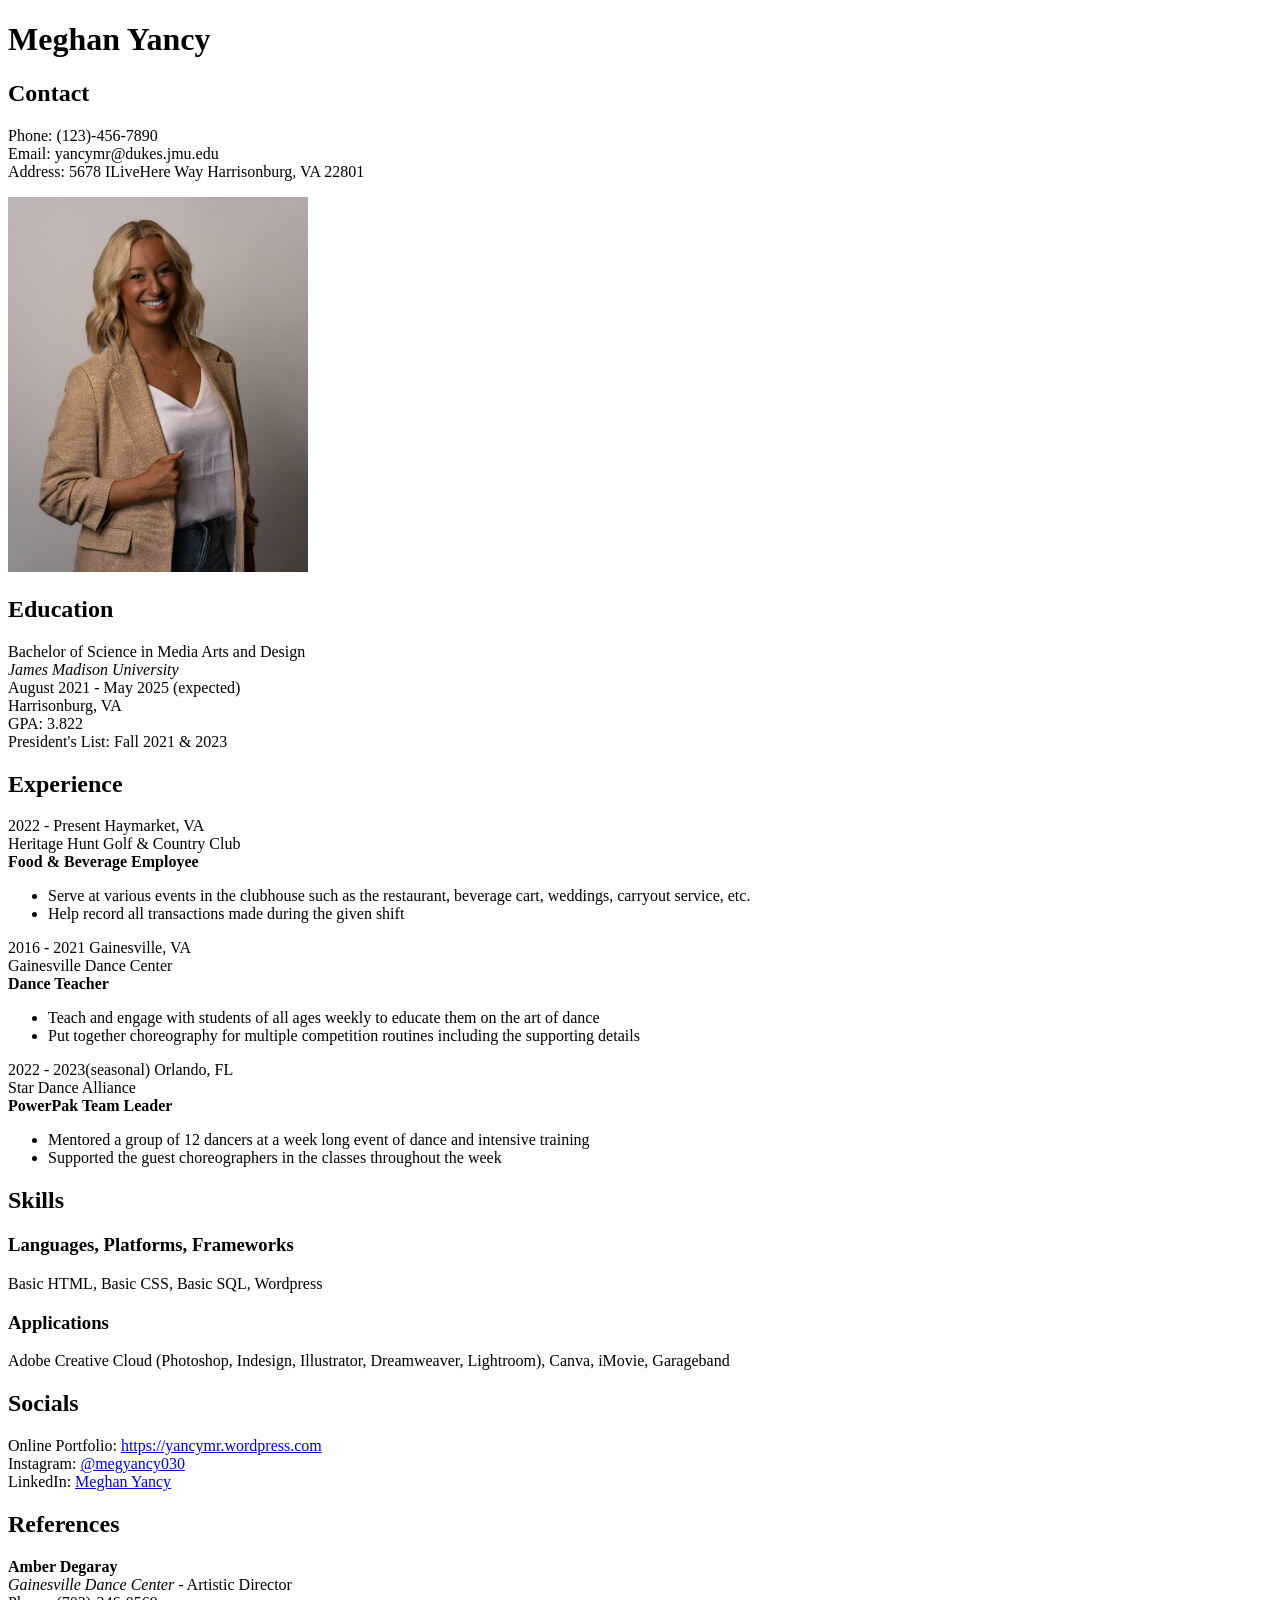
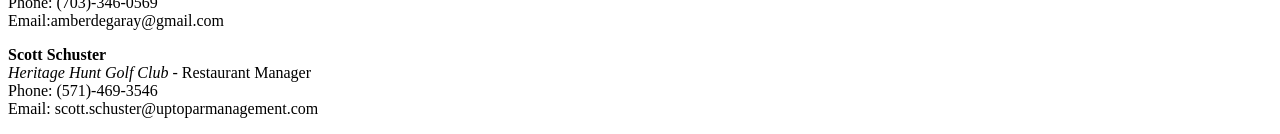
==== index.html @ 9a2b8fdb "Add files via upload" ====
<!doctype html>
<html>
	<head>
		<meta charset="UTF-8">
  		<meta name="description" content="HTML Resume">
  		<meta name="author" content="Meghan Yancy">
		<title>Meghan Yancy Resume</title>
	</head>

	<body>

<h1> Meghan Yancy </h1>

<h2> Contact </h2>
	<p> Phone: (123)-456-7890<br>
		Email: yancymr@dukes.jmu.edu<br>
		Address: 5678 ILiveHere Way Harrisonburg, VA 22801</p>

<img src="meghs.jpeg" width="300" alt="Professional Headshot of Meghan Yancy">


<h2> Education </h2>
<p> Bachelor of Science in Media Arts and Design <br>
	<i>James Madison University</i><br>
	August 2021 - May 2025 (expected)<br>
	Harrisonburg, VA <br>
	GPA: 3.822<br>
	President's List: Fall 2021 & 2023</p>


<h2> Experience </h2>

<p> 2022 - Present Haymarket, VA<br>
	Heritage Hunt Golf & Country Club<br>
	<b> Food & Beverage Employee</b><br>
<ul>
	<li>Serve at various events in the clubhouse such as the restaurant, beverage cart, weddings, carryout service, etc.</li>
	<li>Help record all transactions made during the given shift</li>
</ul>


<p> 2016 - 2021 Gainesville, VA<br>
	Gainesville Dance Center<br>
	<b> Dance Teacher</b><br>
<ul>
	<li>Teach and engage with students of all ages weekly to educate them on the art of dance</li>
	<li>Put together choreography for multiple competition routines including the supporting details</li>
</ul>


<p> 2022 - 2023(seasonal) Orlando, FL<br>
	Star Dance Alliance<br>
	<b> PowerPak Team Leader</b><br>
<ul>
	<li>Mentored a group of 12 dancers at a week long event of dance and intensive training</li>
	<li>Supported the guest choreographers in the classes throughout the week</li>
</ul>


<h2> Skills</h2>
<h3> Languages, Platforms, Frameworks</h3>
<p> Basic HTML, Basic CSS, Basic SQL, Wordpress </p>
<h3>Applications</h3>
<p> Adobe Creative Cloud (Photoshop, Indesign, Illustrator, Dreamweaver, Lightroom), Canva, iMovie, Garageband</p>

<h2> Socials </h2>
	<p> Online Portfolio: <a href="https://yancymr.wordpress.com/" target="_blank"> https://yancymr.wordpress.com </a> <br>
		Instagram: <a href="https://www.instagram.com/megyancy030/reels/" target="_blank"> @megyancy030</a> <br>
		LinkedIn: <a href="https://www.linkedin.com/in/meghan-yancy-906453232/" target="_blank"> Meghan Yancy</a> <br>
	</p>

	<h2> References</h2>
	<p>
		<b>Amber Degaray</b><br>
		<i>Gainesville Dance Center</i> - Artistic Director<br>
		Phone: (703)-346-0569 <br>
		Email:amberdegaray@gmail.com
	</p>

	<p>
		<b>Scott Schuster</b><br>
		<i>Heritage Hunt Golf Club</i> - Restaurant Manager<br>
		Phone: (571)-469-3546 <br>
		Email: scott.schuster@uptoparmanagement.com
	</p>

</html>
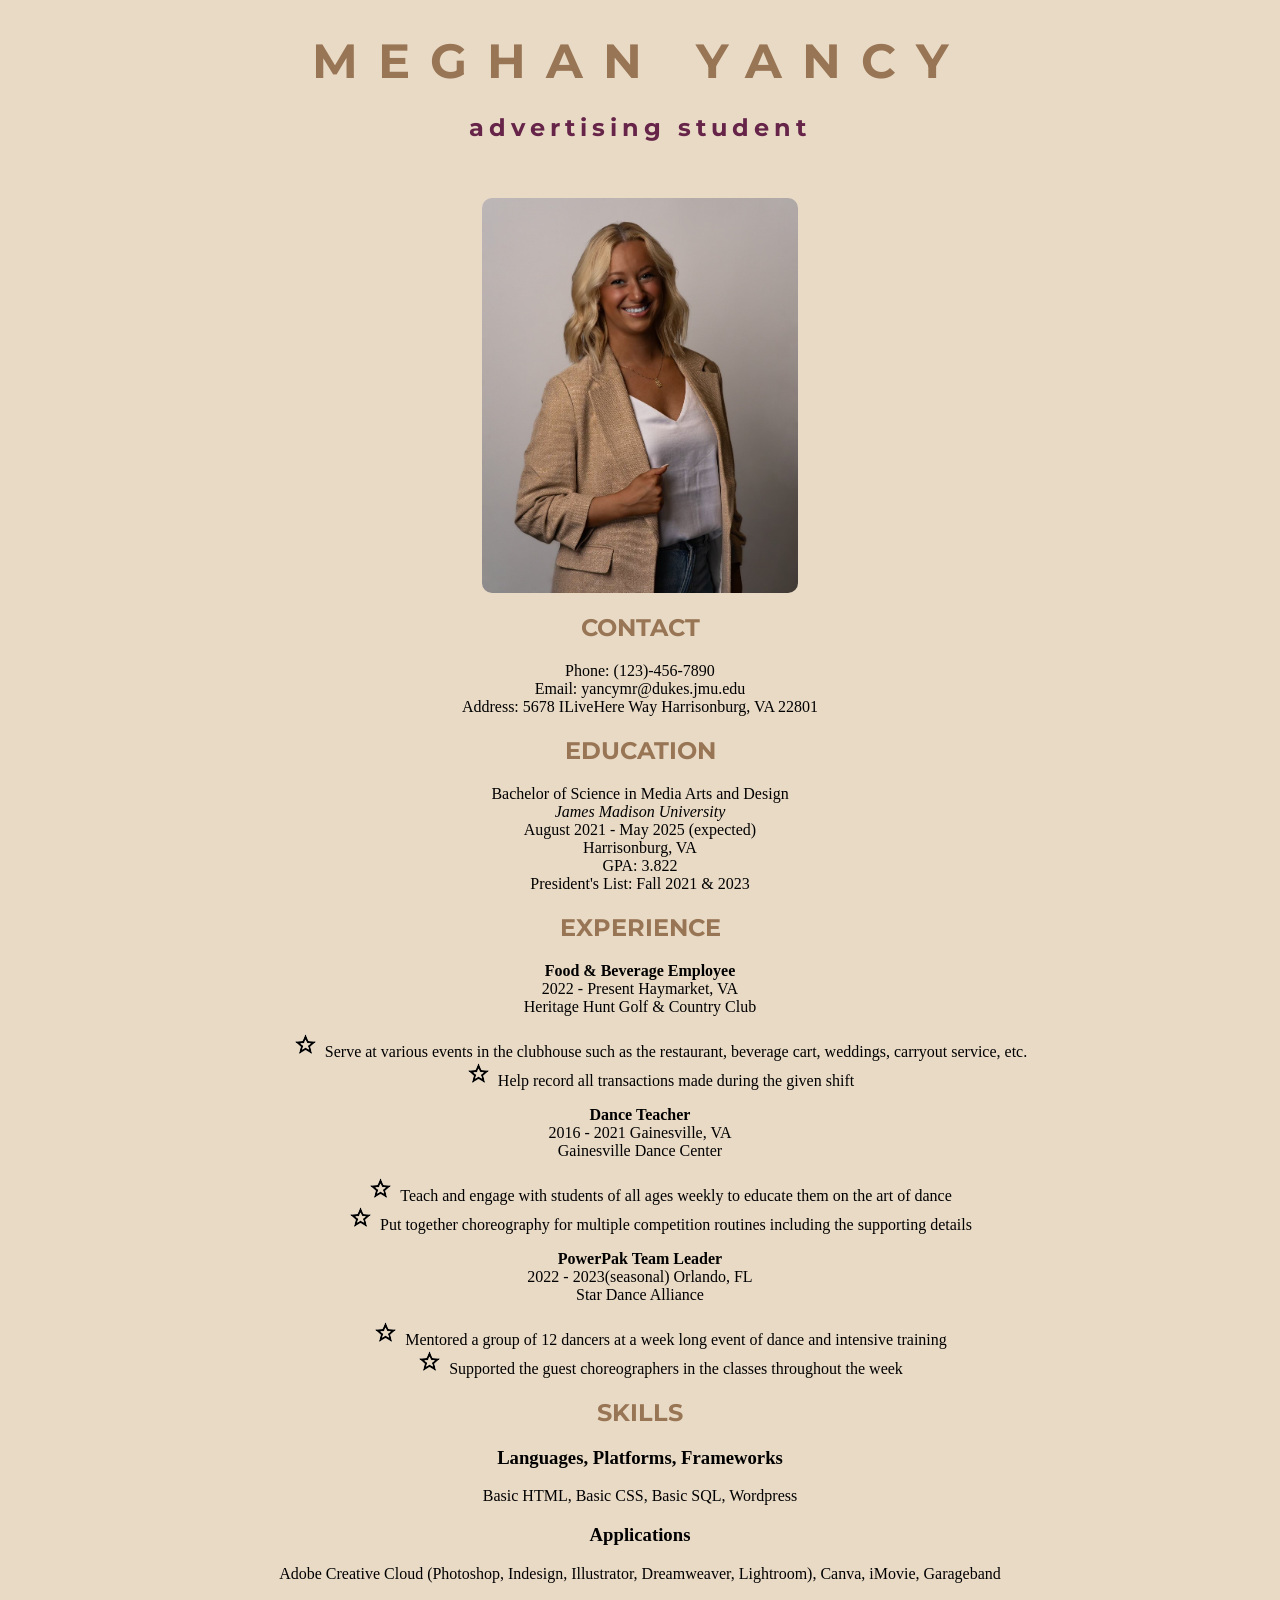
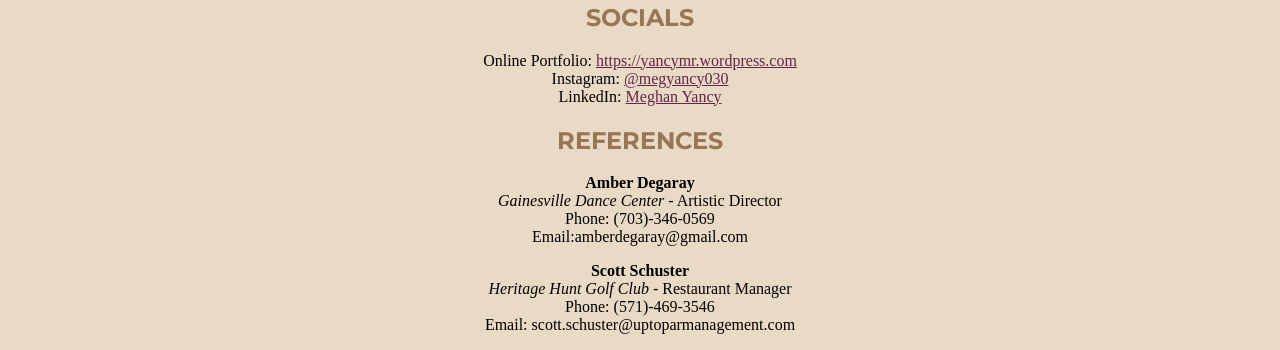
==== commit 04061bb8: "Add files via upload" ====
--- a/index.html
+++ b/index.html
@@ -5,18 +5,80 @@
   		<meta name="description" content="HTML Resume">
   		<meta name="author" content="Meghan Yancy">
 		<title>Meghan Yancy Resume</title>
+		<link rel="stylesheet" href="https://fonts.googleapis.com/css?family=Montserrat">
+
+<style>
+
+		h1{color: #987554;
+			font-size: 3em;
+			text-align: center;
+			font-family:"Montserrat", sans-serif;
+			text-transform: uppercase;
+			letter-spacing: 20px;
+		}
+
+
+		.description {text-align: center;
+			text-transform: lowercase;
+			font-size:.5em;
+			color:#662449;
+			letter-spacing:5px;
+		}
+
+
+		img { display: block;
+		 	margin-left: auto;
+		 	margin-right: auto;
+		  	width: 25%;
+		  	border-radius: 10px;
+		}
+
+
+		h2{ text-transform: uppercase;
+			color:#987554;
+			font-family: "Montserrat", sans-serif;
+
+		}
+
+
+		body{ background-color: #e9dac6;
+
+		}
+
+
+
+		ul { list-style-image: url('bulletstar.png');
+			list-style-position: inside;
+		}
+
+
+		a:link, a:visited {text-decoration: underline;
+			color:#662449;
+		}
+
+
+		a:hover {color:#ca1f7b;
+
+		}
+
+
+		body{text-align: center;
+		}
+
+</style>
+
 	</head>
 
 	<body>
 
-<h1> Meghan Yancy </h1>
+<h1>Meghan Yancy<br> <span class= description> Advertising Student</span></h1> <br>
+<img src="meghs.jpeg" width="300" alt="Professional Headshot of Meghan Yancy">
 
 <h2> Contact </h2>
 	<p> Phone: (123)-456-7890<br>
 		Email: yancymr@dukes.jmu.edu<br>
 		Address: 5678 ILiveHere Way Harrisonburg, VA 22801</p>
 
-<img src="meghs.jpeg" width="300" alt="Professional Headshot of Meghan Yancy">
 
 
 <h2> Education </h2>
@@ -30,27 +92,27 @@
 
 <h2> Experience </h2>
 
-<p> 2022 - Present Haymarket, VA<br>
+<p> <b> Food & Beverage Employee</b><br>
+	2022 - Present Haymarket, VA<br>
 	Heritage Hunt Golf & Country Club<br>
-	<b> Food & Beverage Employee</b><br>
 <ul>
 	<li>Serve at various events in the clubhouse such as the restaurant, beverage cart, weddings, carryout service, etc.</li>
 	<li>Help record all transactions made during the given shift</li>
 </ul>
 
 
-<p> 2016 - 2021 Gainesville, VA<br>
+<p> <b> Dance Teacher</b><br>
+	2016 - 2021 Gainesville, VA<br>
 	Gainesville Dance Center<br>
-	<b> Dance Teacher</b><br>
 <ul>
 	<li>Teach and engage with students of all ages weekly to educate them on the art of dance</li>
 	<li>Put together choreography for multiple competition routines including the supporting details</li>
 </ul>
 
 
-<p> 2022 - 2023(seasonal) Orlando, FL<br>
+<p> <b> PowerPak Team Leader</b><br>
+	2022 - 2023(seasonal) Orlando, FL<br>
 	Star Dance Alliance<br>
-	<b> PowerPak Team Leader</b><br>
 <ul>
 	<li>Mentored a group of 12 dancers at a week long event of dance and intensive training</li>
 	<li>Supported the guest choreographers in the classes throughout the week</li>
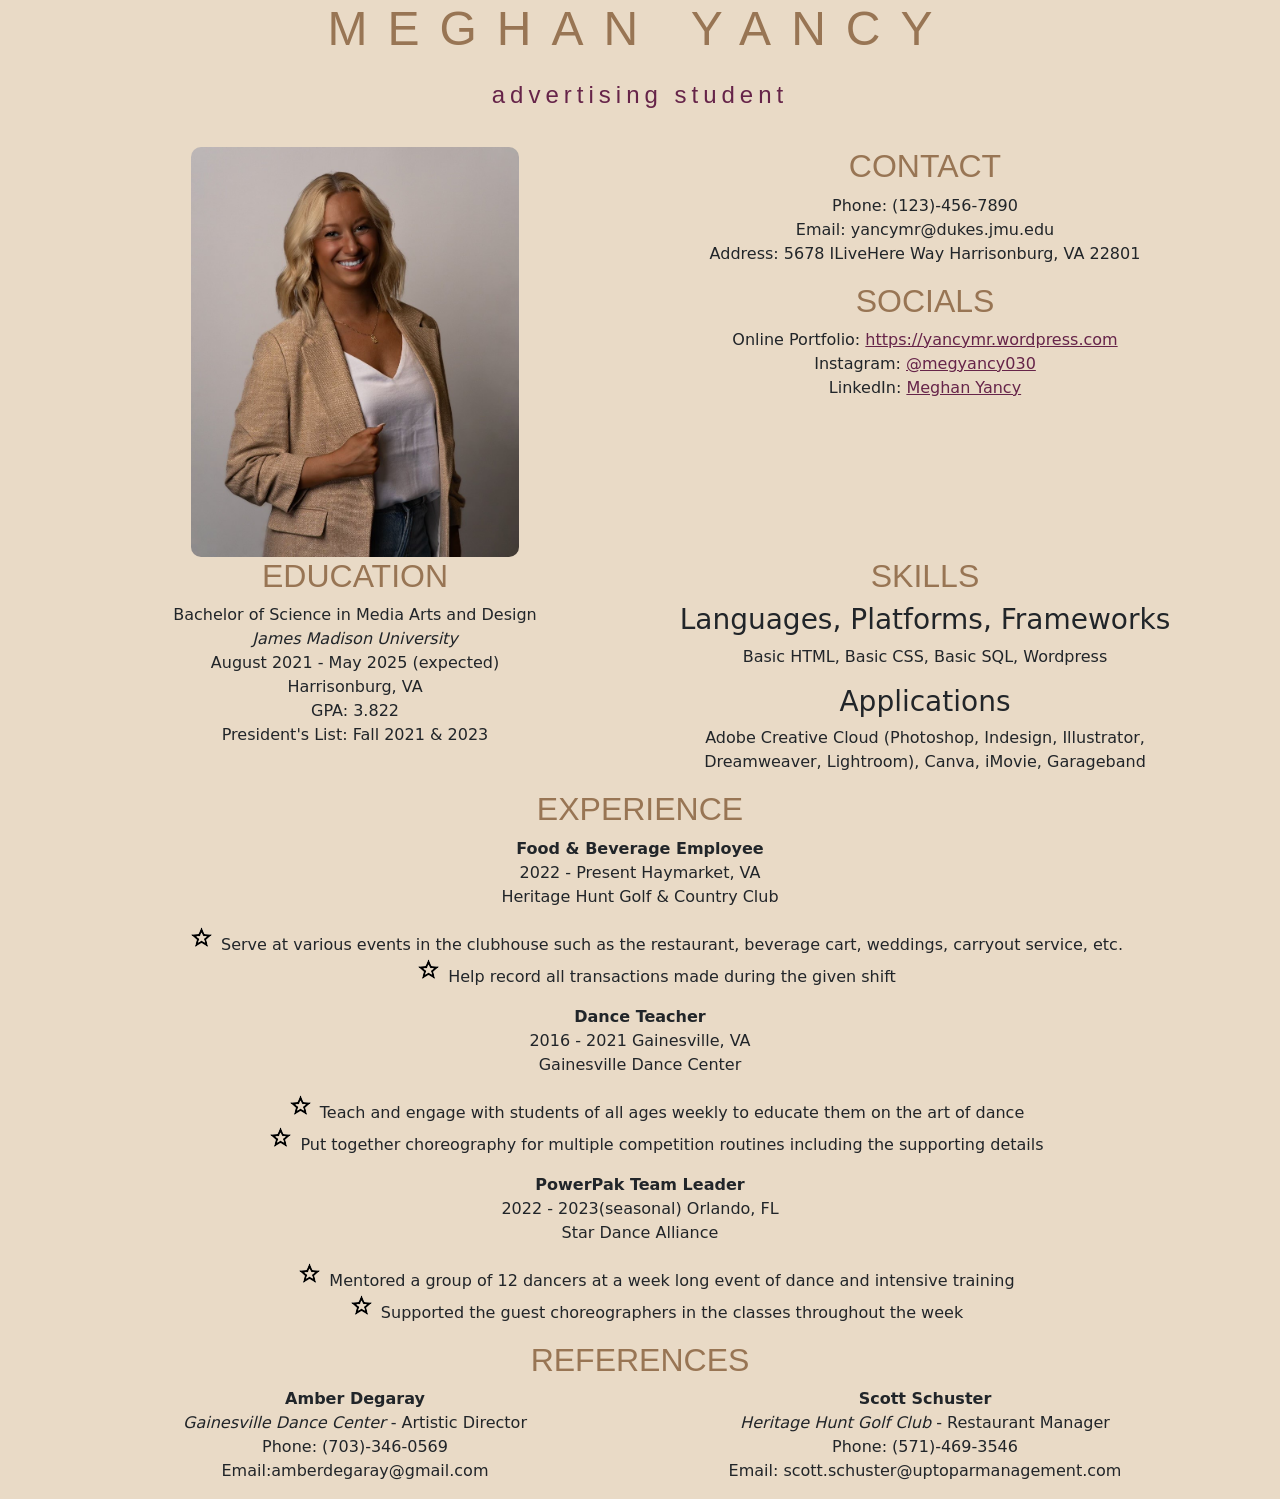
==== commit 61531342: "Add files via upload" ====
--- a/index.html
+++ b/index.html
@@ -1,149 +1,135 @@
 <!doctype html>
-<html>
-	<head>
-		<meta charset="UTF-8">
-  		<meta name="description" content="HTML Resume">
-  		<meta name="author" content="Meghan Yancy">
-		<title>Meghan Yancy Resume</title>
-		<link rel="stylesheet" href="https://fonts.googleapis.com/css?family=Montserrat">
+<html lang="en">
+  <head>
+    <meta charset="utf-8">
+    <meta name="viewport" content="width=device-width, initial-scale=1">
+    <meta name="description" content="HTML Resume">
+    <meta name="author" content="Meghan Yancy">
+    <title>Meg Yancy Bootstrap Resume</title>
 
-<style>
+    <!-- LOAD BOOTSTRAP CSS - DO NOT DELETE -->
+    <link href="https://cdn.jsdelivr.net/npm/bootstrap@5.3.2/dist/css/bootstrap.min.css" rel="stylesheet" integrity="sha384-T3c6CoIi6uLrA9TneNEoa7RxnatzjcDSCmG1MXxSR1GAsXEV/Dwwykc2MPK8M2HN" crossorigin="anonymous">
+    <!-- END LOADING BOOTSTRAP CSS -->
 
-		h1{color: #987554;
-			font-size: 3em;
-			text-align: center;
-			font-family:"Montserrat", sans-serif;
-			text-transform: uppercase;
-			letter-spacing: 20px;
-		}
+    
+    <!-- Custom styles - add your own CSS to this stylesheet -->
+    <link href="style.css" rel="stylesheet">
+  </head>
+  <body>
+    
+  <div class="container">
+
+    <div class="row">
+      <div class="col-md-12">
+        <h1>Meghan Yancy<br> <span class= description> Advertising Student</span></h1> <br>
+      </div> <!-- end name and title-->
+    </div> <!-- end title row-->
 
 
-		.description {text-align: center;
-			text-transform: lowercase;
-			font-size:.5em;
-			color:#662449;
-			letter-spacing:5px;
-		}
+    <div class="row">
+      <div class= "col-md-6">
+      <img src="meghs.jpeg" width="300" alt="Professional Headshot of Meghan Yancy">
+      </div> <!-- end headshot-->
+
+      <div class="col-md-6">
+        <h2> Contact </h2>
+        <p> Phone: (123)-456-7890<br>
+          Email: yancymr@dukes.jmu.edu<br>
+          Address: 5678 ILiveHere Way Harrisonburg, VA 22801</p>
+          <h2> Socials </h2>
+        <p> Online Portfolio: <a href="https://yancymr.wordpress.com/" target="_blank"> https://yancymr.wordpress.com </a> <br>
+          Instagram: <a href="https://www.instagram.com/megyancy030/reels/" target="_blank"> @megyancy030</a> <br>
+          LinkedIn: <a href="https://www.linkedin.com/in/meghan-yancy-906453232/" target="_blank"> Meghan Yancy</a> <br>
+        </p>
+      </div> <!-- end contact info-->
+    </div> <!-- end hs and contact row-->
+
+    <div class="row">
+      <div class="col-md-6">
+        <h2> Education </h2>
+        <p> Bachelor of Science in Media Arts and Design <br>
+          <i>James Madison University</i><br>
+          August 2021 - May 2025 (expected)<br>
+          Harrisonburg, VA <br>
+          GPA: 3.822<br>
+          President's List: Fall 2021 & 2023</p>
+      </div> <!-- end education-->
+      <div class="col-md-6">
+        <h2> Skills</h2>
+        <h3> Languages, Platforms, Frameworks</h3>
+        <p> Basic HTML, Basic CSS, Basic SQL, Wordpress </p>
+        <h3>Applications</h3>
+        <p> Adobe Creative Cloud (Photoshop, Indesign, Illustrator, Dreamweaver, Lightroom), Canva, iMovie, Garageband</p>
+      </div> <!-- end skills-->
+    </div> <!-- end ed and skill row-->
+
+    <div class="row">
+      <div class="col-md-12">
+        <h2> Experience </h2>
+
+        <p> <b> Food & Beverage Employee</b><br>
+          2022 - Present Haymarket, VA<br>
+          Heritage Hunt Golf & Country Club<br>
+        <ul>
+          <li>Serve at various events in the clubhouse such as the restaurant, beverage cart, weddings, carryout service, etc.</li>
+          <li>Help record all transactions made during the given shift</li>
+        </ul>
 
 
-		img { display: block;
-		 	margin-left: auto;
-		 	margin-right: auto;
-		  	width: 25%;
-		  	border-radius: 10px;
-		}
+        <p> <b> Dance Teacher</b><br>
+          2016 - 2021 Gainesville, VA<br>
+          Gainesville Dance Center<br>
+        <ul>
+          <li>Teach and engage with students of all ages weekly to educate them on the art of dance</li>
+          <li>Put together choreography for multiple competition routines including the supporting details</li>
+        </ul>
 
 
-		h2{ text-transform: uppercase;
-			color:#987554;
-			font-family: "Montserrat", sans-serif;
-
-		}
+        <p> <b> PowerPak Team Leader</b><br>
+          2022 - 2023(seasonal) Orlando, FL<br>
+          Star Dance Alliance<br>
+        <ul>
+          <li>Mentored a group of 12 dancers at a week long event of dance and intensive training</li>
+          <li>Supported the guest choreographers in the classes throughout the week</li>
+        </ul>
+      </div> <!-- end job descriptions-->
+    </div> <!-- end experience row-->
 
 
-		body{ background-color: #e9dac6;
+    <div class="row">
+      <div class="col-md-12">
+        <h2> References</h2>
+      </div> <!-- end reference header -->
+    </div> <!-- end reference header row-->
 
-		}
+    <div class="row">
+      <div class="col-md-6">
+        <p>
+            <b>Amber Degaray</b><br>
+            <i>Gainesville Dance Center</i> - Artistic Director<br>
+            Phone: (703)-346-0569 <br>
+            Email:amberdegaray@gmail.com
+          </p>
+      </div> <!-- end amber-->
+
+      <div class="col-md-6">
+        <p>
+            <b>Scott Schuster</b><br>
+            <i>Heritage Hunt Golf Club</i> - Restaurant Manager<br>
+            Phone: (571)-469-3546 <br>
+            Email: scott.schuster@uptoparmanagement.com
+          </p>
+      </div> <!-- end scott-->
+    </div> <!-- end people row-->
 
 
 
-		ul { list-style-image: url('bulletstar.png');
-			list-style-position: inside;
-		}
+  </div> <!-- end conatiner-->
+    
 
-
-		a:link, a:visited {text-decoration: underline;
-			color:#662449;
-		}
-
-
-		a:hover {color:#ca1f7b;
-
-		}
-
-
-		body{text-align: center;
-		}
-
-</style>
-
-	</head>
-
-	<body>
-
-<h1>Meghan Yancy<br> <span class= description> Advertising Student</span></h1> <br>
-<img src="meghs.jpeg" width="300" alt="Professional Headshot of Meghan Yancy">
-
-<h2> Contact </h2>
-	<p> Phone: (123)-456-7890<br>
-		Email: yancymr@dukes.jmu.edu<br>
-		Address: 5678 ILiveHere Way Harrisonburg, VA 22801</p>
-
-
-
-<h2> Education </h2>
-<p> Bachelor of Science in Media Arts and Design <br>
-	<i>James Madison University</i><br>
-	August 2021 - May 2025 (expected)<br>
-	Harrisonburg, VA <br>
-	GPA: 3.822<br>
-	President's List: Fall 2021 & 2023</p>
-
-
-<h2> Experience </h2>
-
-<p> <b> Food & Beverage Employee</b><br>
-	2022 - Present Haymarket, VA<br>
-	Heritage Hunt Golf & Country Club<br>
-<ul>
-	<li>Serve at various events in the clubhouse such as the restaurant, beverage cart, weddings, carryout service, etc.</li>
-	<li>Help record all transactions made during the given shift</li>
-</ul>
-
-
-<p> <b> Dance Teacher</b><br>
-	2016 - 2021 Gainesville, VA<br>
-	Gainesville Dance Center<br>
-<ul>
-	<li>Teach and engage with students of all ages weekly to educate them on the art of dance</li>
-	<li>Put together choreography for multiple competition routines including the supporting details</li>
-</ul>
-
-
-<p> <b> PowerPak Team Leader</b><br>
-	2022 - 2023(seasonal) Orlando, FL<br>
-	Star Dance Alliance<br>
-<ul>
-	<li>Mentored a group of 12 dancers at a week long event of dance and intensive training</li>
-	<li>Supported the guest choreographers in the classes throughout the week</li>
-</ul>
-
-
-<h2> Skills</h2>
-<h3> Languages, Platforms, Frameworks</h3>
-<p> Basic HTML, Basic CSS, Basic SQL, Wordpress </p>
-<h3>Applications</h3>
-<p> Adobe Creative Cloud (Photoshop, Indesign, Illustrator, Dreamweaver, Lightroom), Canva, iMovie, Garageband</p>
-
-<h2> Socials </h2>
-	<p> Online Portfolio: <a href="https://yancymr.wordpress.com/" target="_blank"> https://yancymr.wordpress.com </a> <br>
-		Instagram: <a href="https://www.instagram.com/megyancy030/reels/" target="_blank"> @megyancy030</a> <br>
-		LinkedIn: <a href="https://www.linkedin.com/in/meghan-yancy-906453232/" target="_blank"> Meghan Yancy</a> <br>
-	</p>
-
-	<h2> References</h2>
-	<p>
-		<b>Amber Degaray</b><br>
-		<i>Gainesville Dance Center</i> - Artistic Director<br>
-		Phone: (703)-346-0569 <br>
-		Email:amberdegaray@gmail.com
-	</p>
-
-	<p>
-		<b>Scott Schuster</b><br>
-		<i>Heritage Hunt Golf Club</i> - Restaurant Manager<br>
-		Phone: (571)-469-3546 <br>
-		Email: scott.schuster@uptoparmanagement.com
-	</p>
-
-</html>+<!-- LOAD BOOTSTRAP JAVASCRIPT - DO NOT DELETE -->
+<script src="https://cdn.jsdelivr.net/npm/bootstrap@5.3.2/dist/js/bootstrap.bundle.min.js" integrity="sha384-C6RzsynM9kWDrMNeT87bh95OGNyZPhcTNXj1NW7RuBCsyN/o0jlpcV8Qyq46cDfL" crossorigin="anonymous"></script>
+<!-- END LOADING BOOTSTRAP JAVASCRIPT -->
+      
+  </body>
+</html>
--- a/style.css
+++ b/style.css
@@ -0,0 +1,52 @@
+/* ADD YOUR CUSTOM CSS TO THIS FILE BELOW */
+h1{color: #987554;
+			font-size: 3em;
+			text-align: center;
+			font-family:"Montserrat", sans-serif;
+			text-transform: uppercase;
+			letter-spacing: 20px;
+		}
+
+
+.description {text-align: center;
+			text-transform: lowercase;
+			font-size:.5em;
+			color:#662449;
+			letter-spacing:5px;
+		}
+
+
+img { display: block;
+		 	margin-left: auto;
+		 	margin-right: auto;
+		  	width: 60%;
+		  	border-radius: 10px;
+		}
+
+
+h2{ text-transform: uppercase;
+			color:#987554;
+			font-family: "Montserrat", sans-serif;
+
+		}
+
+
+body{ background-color: #e9dac6;
+			text-align: center;
+		}
+
+
+
+ul { list-style-image: url('bulletstar.png');
+			list-style-position: inside;
+		}
+
+
+a:link, a:visited {text-decoration: underline;
+			color:#662449;
+		}
+
+
+a:hover {color:#ca1f7b;
+
+		}
